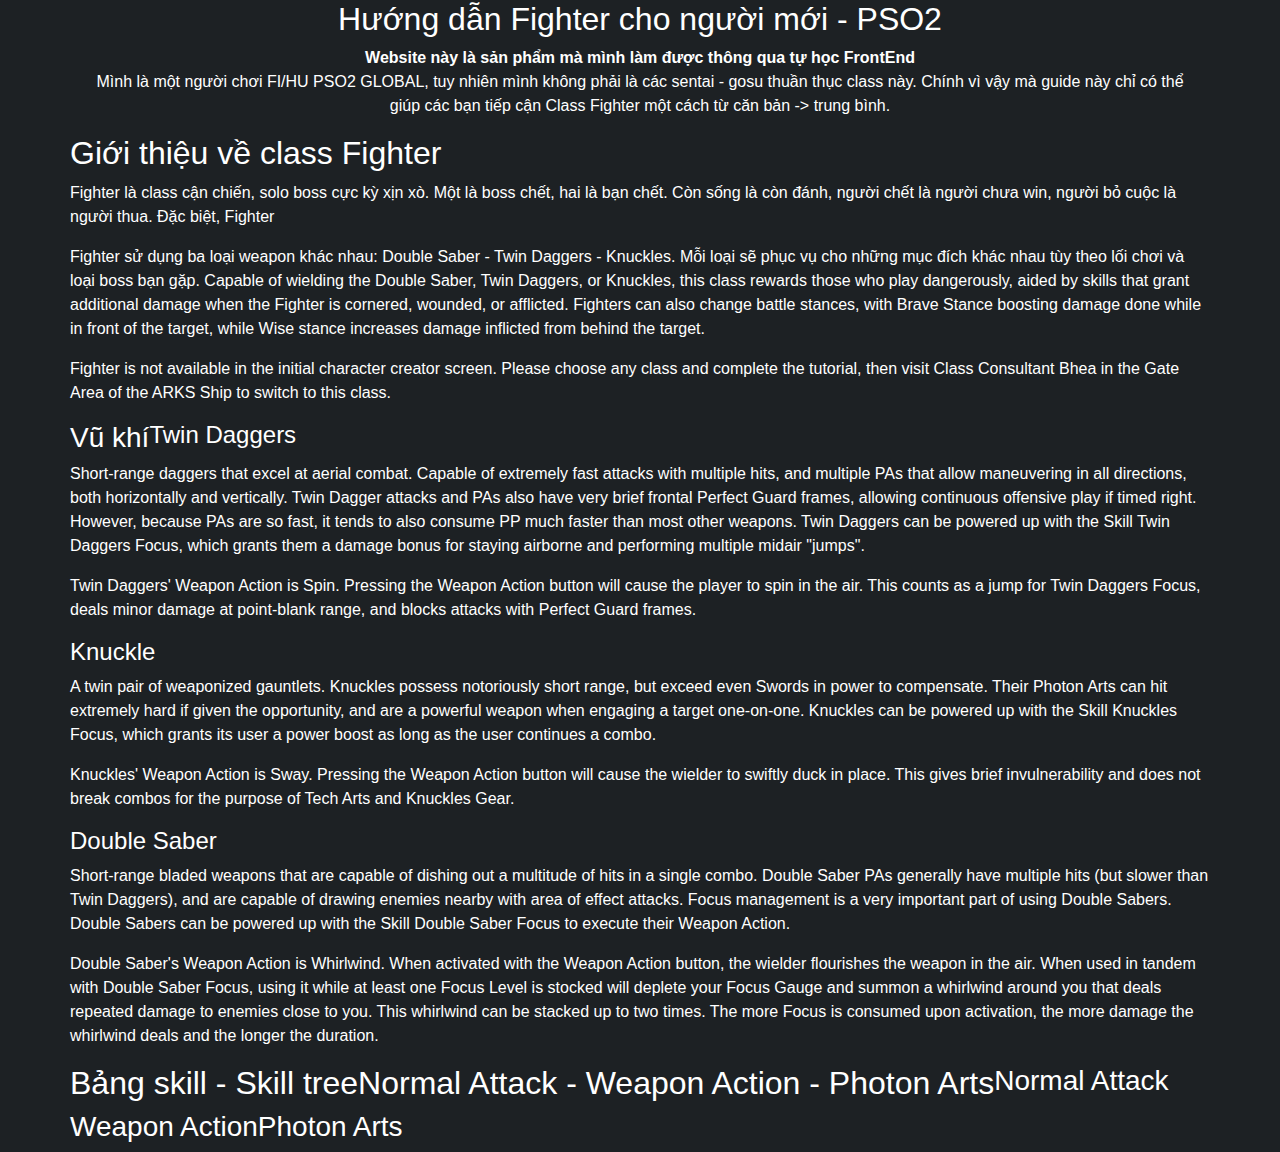
==== index.html @ 126ef263 "update img" ====
<!DOCTYPE html>
<html lang="vi">
<head>
    <meta charset="UTF-8">
    <meta name="viewport" content="width=device-width, initial-scale=1.0">
    <title>Hướng dẫn Fighter cho người mới chơi</title>
    <link rel="stylesheet" href="/css/bootstrap.min.css">
    <link rel="stylesheet" href="/css/css.css">
    <script src="/js/bootstrap.min.js"></script>
</head>
<body>
    <div class="container">
        <div class="row">
          <div class="col-sm-12 center">
            <h2>Hướng dẫn Fighter cho người mới - PSO2</h2>
            <b>Website này là sản phẩm mà mình làm được thông qua tự học FrontEnd</b>
            <p>Mình là một người chơi FI/HU PSO2 GLOBAL, tuy nhiên mình không phải là các sentai - gosu thuần thục class này. Chính vì vậy mà guide này chỉ có thể giúp các bạn tiếp cận Class Fighter một cách từ căn bản -> trung bình.</p>
          </div>
        </div>
        <div class="row">
          <h2>Giới thiệu về class Fighter</h2>
          <p>
            Fighter là class cận chiến, solo boss cực kỳ xịn xò. Một là boss chết, hai là bạn chết.
            Còn sống là còn đánh, người chết là người chưa win, người bỏ cuộc là người thua. 
            Đặc biệt, Fighter 
          </p>
          <p>
            Fighter sử dụng ba loại weapon khác nhau: Double Saber - Twin Daggers - Knuckles. 
            Mỗi loại sẽ phục vụ cho những mục đích khác nhau tùy theo lối chơi và loại boss bạn gặp.
            Capable of wielding the Double Saber, Twin Daggers, or Knuckles,
            this class rewards those who play dangerously, aided by skills that
            grant additional damage when the Fighter is cornered, wounded, or afflicted. 
            Fighters can also change battle stances, with Brave Stance boosting damage done 
            while in front of the target, while Wise stance increases damage inflicted from 
            behind the target.
          </p>
          <p>
              Fighter is not available in the initial character creator screen. 
              Please choose any class and complete the tutorial, 
              then visit Class Consultant Bhea in the Gate Area of the ARKS Ship to switch to this class.
          </p>
          <h3>Vũ khí</h3>
          <h4>Twin Daggers</h4>
          <p>Short-range daggers that excel at aerial combat. Capable of extremely fast attacks with multiple hits, and multiple PAs that allow maneuvering in all directions, both horizontally and vertically. Twin Dagger attacks and PAs also have very brief frontal Perfect Guard frames, allowing continuous offensive play if timed right. However, because PAs are so fast, it tends to also consume PP much faster than most other weapons. Twin Daggers can be powered up with the Skill Twin Daggers Focus, which grants them a damage bonus for staying airborne and performing multiple midair "jumps".</p>
          <p>Twin Daggers' Weapon Action is Spin. Pressing the Weapon Action button will cause the player to spin in the air. This counts as a jump for Twin Daggers Focus, deals minor damage at point-blank range, and blocks attacks with Perfect Guard frames.</p>
          <h4>Knuckle</h4>
          <p>A twin pair of weaponized gauntlets. Knuckles possess notoriously short range, but exceed even Swords in power to compensate. Their Photon Arts can hit extremely hard if given the opportunity, and are a powerful weapon when engaging a target one-on-one. Knuckles can be powered up with the Skill Knuckles Focus, which grants its user a power boost as long as the user continues a combo.</p>
          <p>Knuckles' Weapon Action is Sway. Pressing the Weapon Action button will cause the wielder to swiftly duck in place. This gives brief invulnerability and does not break combos for the purpose of Tech Arts and Knuckles Gear.</p>
          <h4>Double Saber</h4>
          <p>Short-range bladed weapons that are capable of dishing out a multitude of hits in a single combo. Double Saber PAs generally have multiple hits (but slower than Twin Daggers), and are capable of drawing enemies nearby with area of effect attacks. Focus management is a very important part of using Double Sabers. Double Sabers can be powered up with the Skill Double Saber Focus to execute their Weapon Action.</p>
          <p>Double Saber's Weapon Action is Whirlwind. When activated with the Weapon Action button, the wielder flourishes the weapon in the air. When used in tandem with Double Saber Focus, using it while at least one Focus Level is stocked will deplete your Focus Gauge and summon a whirlwind around you that deals repeated damage to enemies close to you. This whirlwind can be stacked up to two times. The more Focus is consumed upon activation, the more damage the whirlwind deals and the longer the duration.</p>
          <h2>Bảng skill - Skill tree</h2>
          <h2>Normal Attack - Weapon Action - Photon Arts</h2>
          <h3>Normal Attack</h3>
          <h3>Weapon Action</h3>
          <h3>Photon Arts</h3>
          <h3></h3>
        </div>
    </div>
</body>
</html>
---- css/css.css ----
.center{
    text-align: center;
}
body{
    background-color: #1d2124;
}
h1,h2,h3,h4,h5,h6,p,b,a{
    color: white;
}
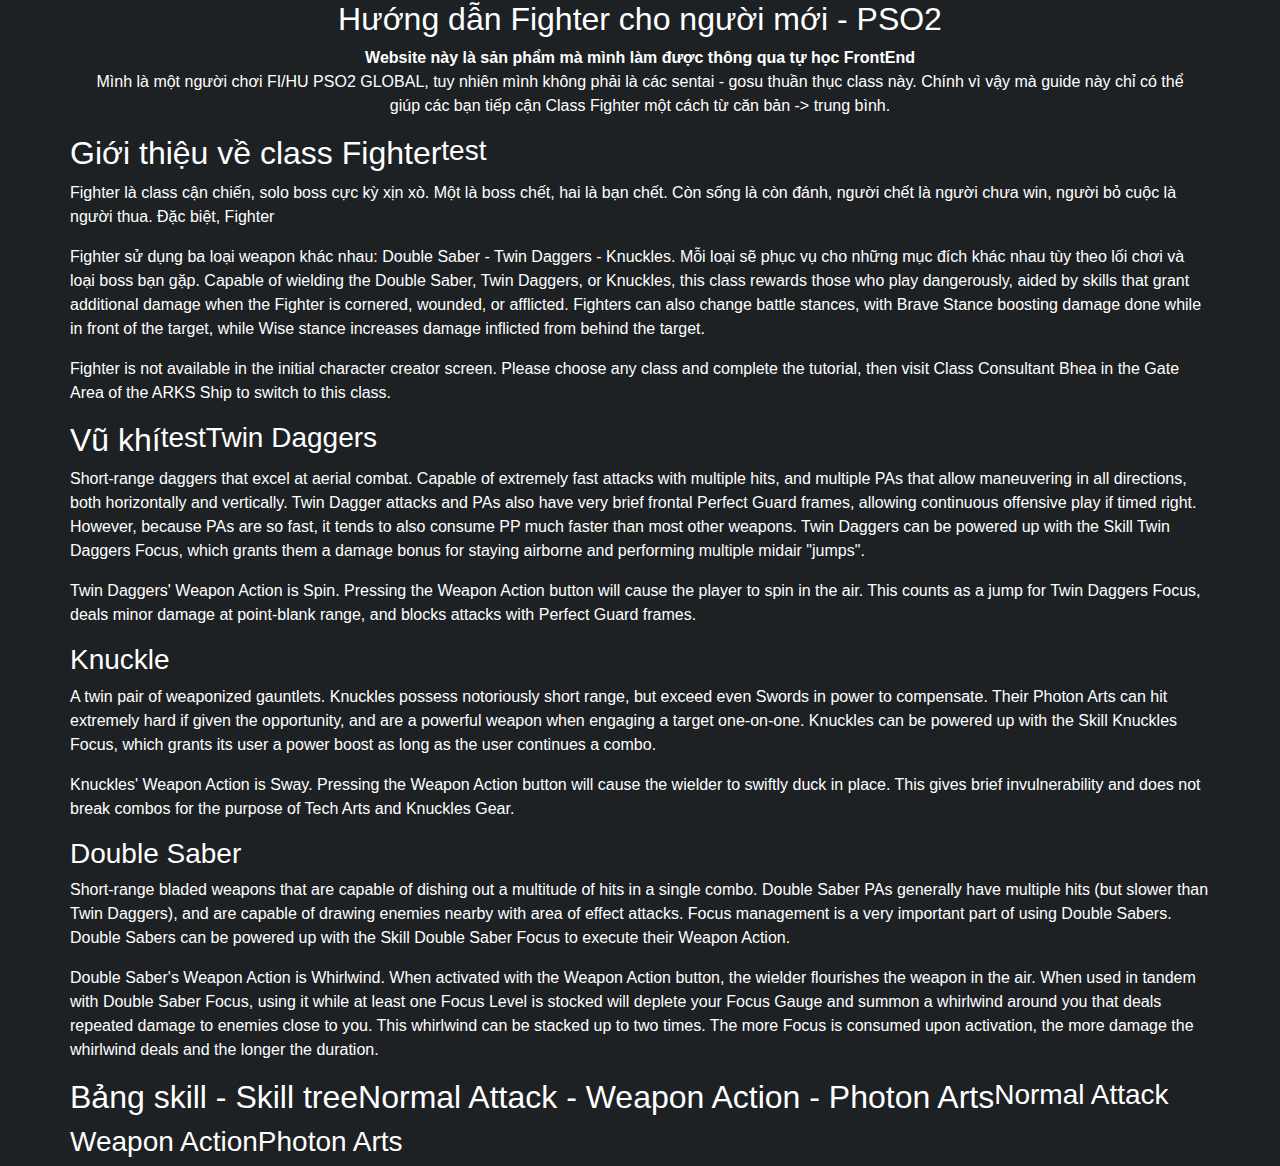
==== commit cc1c2142: "update" ====
--- a/index.html
+++ b/index.html
@@ -19,6 +19,7 @@
         </div>
         <div class="row">
           <h2>Giới thiệu về class Fighter</h2>
+          <h3>test</h3>
           <p>
             Fighter là class cận chiến, solo boss cực kỳ xịn xò. Một là boss chết, hai là bạn chết.
             Còn sống là còn đánh, người chết là người chưa win, người bỏ cuộc là người thua. 
@@ -39,14 +40,17 @@
               Please choose any class and complete the tutorial, 
               then visit Class Consultant Bhea in the Gate Area of the ARKS Ship to switch to this class.
           </p>
-          <h3>Vũ khí</h3>
-          <h4>Twin Daggers</h4>
+          <h2>Vũ khí</h2>
+          <h3>
+            test
+          </h3>
+          <h3>Twin Daggers</h3>
           <p>Short-range daggers that excel at aerial combat. Capable of extremely fast attacks with multiple hits, and multiple PAs that allow maneuvering in all directions, both horizontally and vertically. Twin Dagger attacks and PAs also have very brief frontal Perfect Guard frames, allowing continuous offensive play if timed right. However, because PAs are so fast, it tends to also consume PP much faster than most other weapons. Twin Daggers can be powered up with the Skill Twin Daggers Focus, which grants them a damage bonus for staying airborne and performing multiple midair "jumps".</p>
           <p>Twin Daggers' Weapon Action is Spin. Pressing the Weapon Action button will cause the player to spin in the air. This counts as a jump for Twin Daggers Focus, deals minor damage at point-blank range, and blocks attacks with Perfect Guard frames.</p>
-          <h4>Knuckle</h4>
+          <h3>Knuckle</h3>
           <p>A twin pair of weaponized gauntlets. Knuckles possess notoriously short range, but exceed even Swords in power to compensate. Their Photon Arts can hit extremely hard if given the opportunity, and are a powerful weapon when engaging a target one-on-one. Knuckles can be powered up with the Skill Knuckles Focus, which grants its user a power boost as long as the user continues a combo.</p>
           <p>Knuckles' Weapon Action is Sway. Pressing the Weapon Action button will cause the wielder to swiftly duck in place. This gives brief invulnerability and does not break combos for the purpose of Tech Arts and Knuckles Gear.</p>
-          <h4>Double Saber</h4>
+          <h3>Double Saber</h3>
           <p>Short-range bladed weapons that are capable of dishing out a multitude of hits in a single combo. Double Saber PAs generally have multiple hits (but slower than Twin Daggers), and are capable of drawing enemies nearby with area of effect attacks. Focus management is a very important part of using Double Sabers. Double Sabers can be powered up with the Skill Double Saber Focus to execute their Weapon Action.</p>
           <p>Double Saber's Weapon Action is Whirlwind. When activated with the Weapon Action button, the wielder flourishes the weapon in the air. When used in tandem with Double Saber Focus, using it while at least one Focus Level is stocked will deplete your Focus Gauge and summon a whirlwind around you that deals repeated damage to enemies close to you. This whirlwind can be stacked up to two times. The more Focus is consumed upon activation, the more damage the whirlwind deals and the longer the duration.</p>
           <h2>Bảng skill - Skill tree</h2>
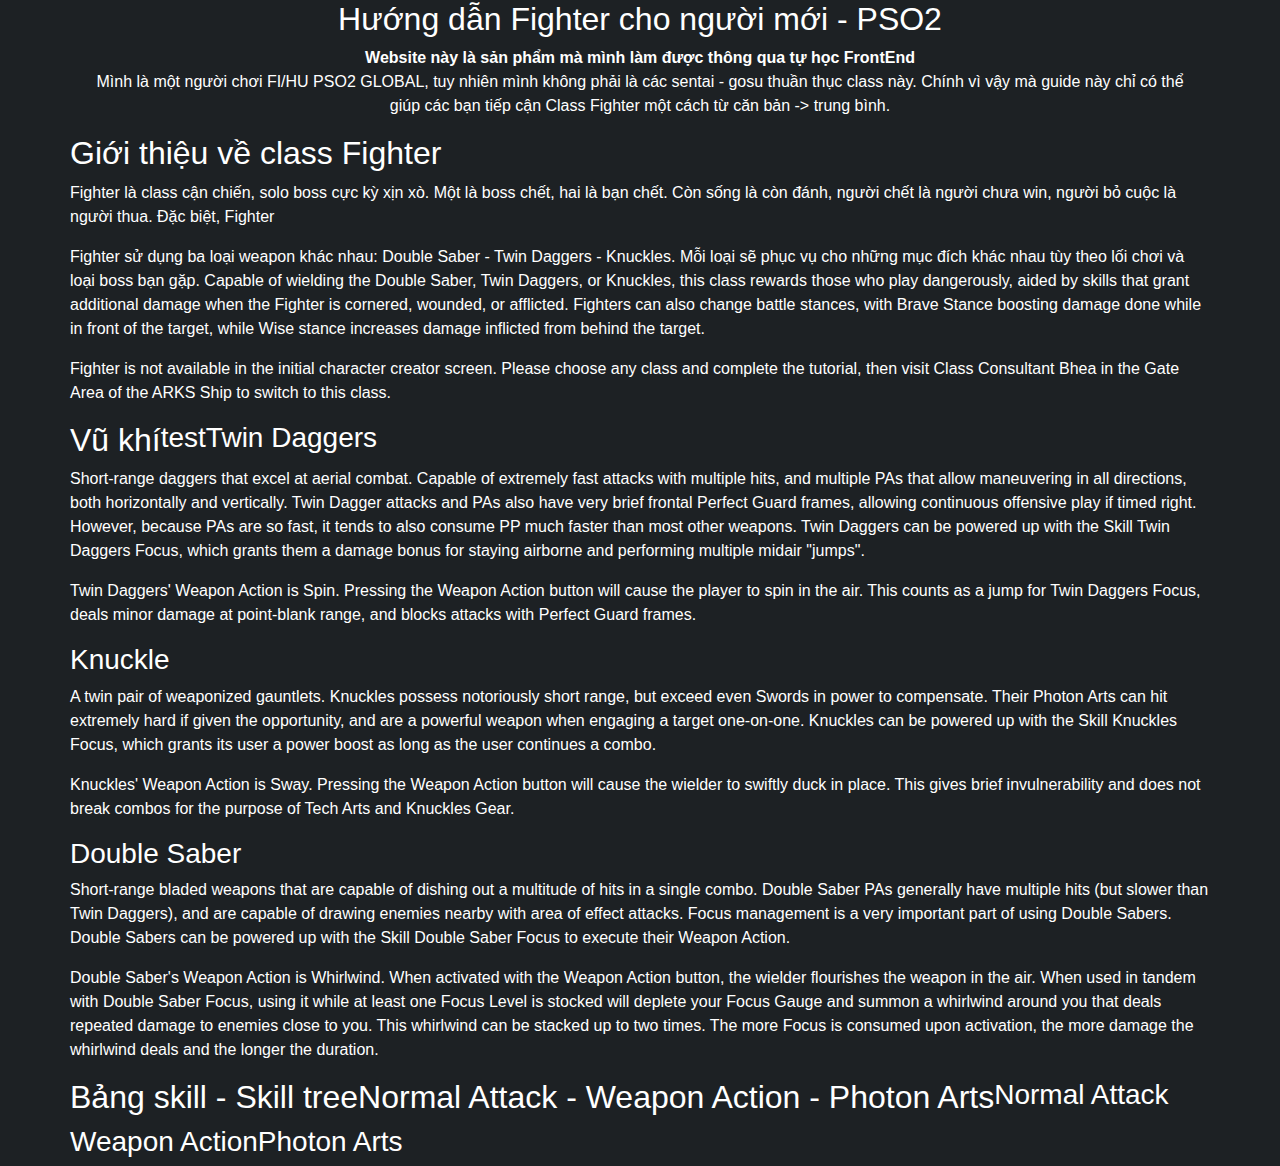
==== commit 2ba23c2d: "Update index.html" ====
--- a/index.html
+++ b/index.html
@@ -19,7 +19,6 @@
         </div>
         <div class="row">
           <h2>Giới thiệu về class Fighter</h2>
-          <h3>test</h3>
           <p>
             Fighter là class cận chiến, solo boss cực kỳ xịn xò. Một là boss chết, hai là bạn chết.
             Còn sống là còn đánh, người chết là người chưa win, người bỏ cuộc là người thua. 
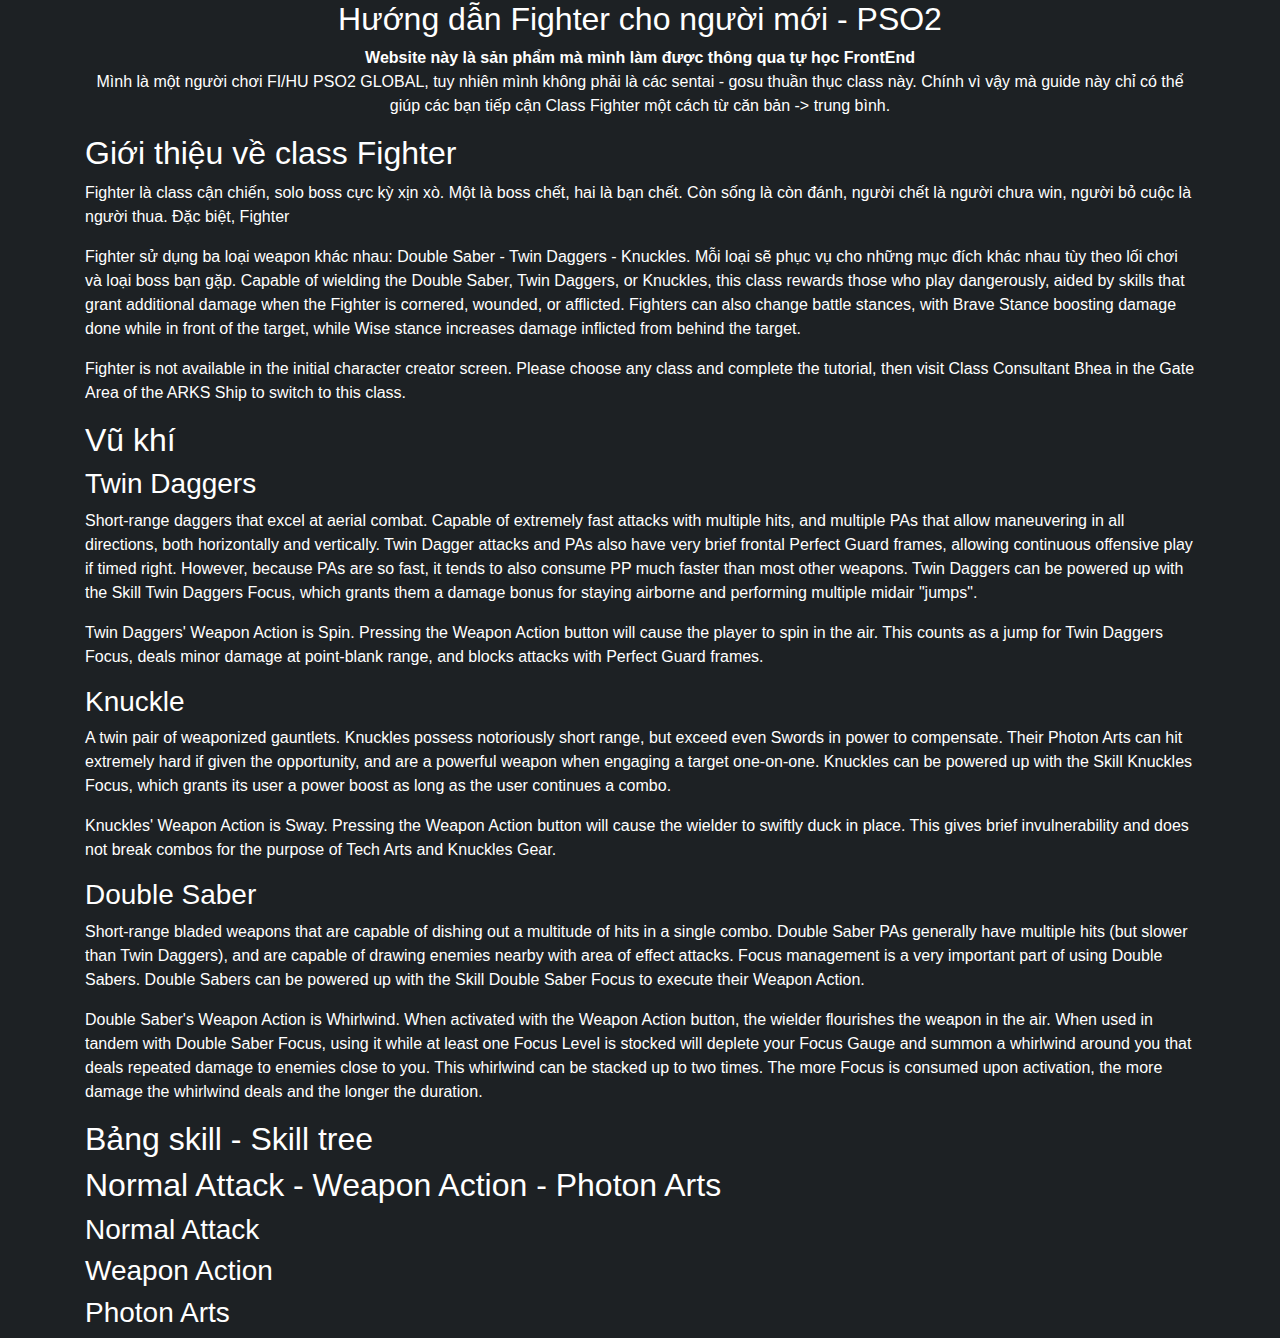
==== commit 5b8ceafe: "Update index.html" ====
--- a/index.html
+++ b/index.html
@@ -18,46 +18,45 @@
           </div>
         </div>
         <div class="row">
-          <h2>Giới thiệu về class Fighter</h2>
-          <p>
-            Fighter là class cận chiến, solo boss cực kỳ xịn xò. Một là boss chết, hai là bạn chết.
-            Còn sống là còn đánh, người chết là người chưa win, người bỏ cuộc là người thua. 
-            Đặc biệt, Fighter 
-          </p>
-          <p>
-            Fighter sử dụng ba loại weapon khác nhau: Double Saber - Twin Daggers - Knuckles. 
-            Mỗi loại sẽ phục vụ cho những mục đích khác nhau tùy theo lối chơi và loại boss bạn gặp.
-            Capable of wielding the Double Saber, Twin Daggers, or Knuckles,
-            this class rewards those who play dangerously, aided by skills that
-            grant additional damage when the Fighter is cornered, wounded, or afflicted. 
-            Fighters can also change battle stances, with Brave Stance boosting damage done 
-            while in front of the target, while Wise stance increases damage inflicted from 
-            behind the target.
-          </p>
-          <p>
-              Fighter is not available in the initial character creator screen. 
-              Please choose any class and complete the tutorial, 
-              then visit Class Consultant Bhea in the Gate Area of the ARKS Ship to switch to this class.
-          </p>
-          <h2>Vũ khí</h2>
-          <h3>
-            test
-          </h3>
-          <h3>Twin Daggers</h3>
-          <p>Short-range daggers that excel at aerial combat. Capable of extremely fast attacks with multiple hits, and multiple PAs that allow maneuvering in all directions, both horizontally and vertically. Twin Dagger attacks and PAs also have very brief frontal Perfect Guard frames, allowing continuous offensive play if timed right. However, because PAs are so fast, it tends to also consume PP much faster than most other weapons. Twin Daggers can be powered up with the Skill Twin Daggers Focus, which grants them a damage bonus for staying airborne and performing multiple midair "jumps".</p>
-          <p>Twin Daggers' Weapon Action is Spin. Pressing the Weapon Action button will cause the player to spin in the air. This counts as a jump for Twin Daggers Focus, deals minor damage at point-blank range, and blocks attacks with Perfect Guard frames.</p>
-          <h3>Knuckle</h3>
-          <p>A twin pair of weaponized gauntlets. Knuckles possess notoriously short range, but exceed even Swords in power to compensate. Their Photon Arts can hit extremely hard if given the opportunity, and are a powerful weapon when engaging a target one-on-one. Knuckles can be powered up with the Skill Knuckles Focus, which grants its user a power boost as long as the user continues a combo.</p>
-          <p>Knuckles' Weapon Action is Sway. Pressing the Weapon Action button will cause the wielder to swiftly duck in place. This gives brief invulnerability and does not break combos for the purpose of Tech Arts and Knuckles Gear.</p>
-          <h3>Double Saber</h3>
-          <p>Short-range bladed weapons that are capable of dishing out a multitude of hits in a single combo. Double Saber PAs generally have multiple hits (but slower than Twin Daggers), and are capable of drawing enemies nearby with area of effect attacks. Focus management is a very important part of using Double Sabers. Double Sabers can be powered up with the Skill Double Saber Focus to execute their Weapon Action.</p>
-          <p>Double Saber's Weapon Action is Whirlwind. When activated with the Weapon Action button, the wielder flourishes the weapon in the air. When used in tandem with Double Saber Focus, using it while at least one Focus Level is stocked will deplete your Focus Gauge and summon a whirlwind around you that deals repeated damage to enemies close to you. This whirlwind can be stacked up to two times. The more Focus is consumed upon activation, the more damage the whirlwind deals and the longer the duration.</p>
-          <h2>Bảng skill - Skill tree</h2>
-          <h2>Normal Attack - Weapon Action - Photon Arts</h2>
-          <h3>Normal Attack</h3>
-          <h3>Weapon Action</h3>
-          <h3>Photon Arts</h3>
-          <h3></h3>
+          <div class="col-sm-12">
+              <h2>Giới thiệu về class Fighter</h2>
+              <p>
+                Fighter là class cận chiến, solo boss cực kỳ xịn xò. Một là boss chết, hai là bạn chết.
+                Còn sống là còn đánh, người chết là người chưa win, người bỏ cuộc là người thua. 
+                Đặc biệt, Fighter 
+              </p>
+              <p>
+                Fighter sử dụng ba loại weapon khác nhau: Double Saber - Twin Daggers - Knuckles. 
+                Mỗi loại sẽ phục vụ cho những mục đích khác nhau tùy theo lối chơi và loại boss bạn gặp.
+                Capable of wielding the Double Saber, Twin Daggers, or Knuckles,
+                this class rewards those who play dangerously, aided by skills that
+                grant additional damage when the Fighter is cornered, wounded, or afflicted. 
+                Fighters can also change battle stances, with Brave Stance boosting damage done 
+                while in front of the target, while Wise stance increases damage inflicted from 
+                behind the target.
+              </p>
+              <p>
+                  Fighter is not available in the initial character creator screen. 
+                  Please choose any class and complete the tutorial, 
+                  then visit Class Consultant Bhea in the Gate Area of the ARKS Ship to switch to this class.
+              </p>
+              <h2>Vũ khí</h2>
+              <h3>Twin Daggers</h3>
+              <p>Short-range daggers that excel at aerial combat. Capable of extremely fast attacks with multiple hits, and multiple PAs that allow maneuvering in all directions, both horizontally and vertically. Twin Dagger attacks and PAs also have very brief frontal Perfect Guard frames, allowing continuous offensive play if timed right. However, because PAs are so fast, it tends to also consume PP much faster than most other weapons. Twin Daggers can be powered up with the Skill Twin Daggers Focus, which grants them a damage bonus for staying airborne and performing multiple midair "jumps".</p>
+              <p>Twin Daggers' Weapon Action is Spin. Pressing the Weapon Action button will cause the player to spin in the air. This counts as a jump for Twin Daggers Focus, deals minor damage at point-blank range, and blocks attacks with Perfect Guard frames.</p>
+              <h3>Knuckle</h3>
+              <p>A twin pair of weaponized gauntlets. Knuckles possess notoriously short range, but exceed even Swords in power to compensate. Their Photon Arts can hit extremely hard if given the opportunity, and are a powerful weapon when engaging a target one-on-one. Knuckles can be powered up with the Skill Knuckles Focus, which grants its user a power boost as long as the user continues a combo.</p>
+              <p>Knuckles' Weapon Action is Sway. Pressing the Weapon Action button will cause the wielder to swiftly duck in place. This gives brief invulnerability and does not break combos for the purpose of Tech Arts and Knuckles Gear.</p>
+              <h3>Double Saber</h3>
+              <p>Short-range bladed weapons that are capable of dishing out a multitude of hits in a single combo. Double Saber PAs generally have multiple hits (but slower than Twin Daggers), and are capable of drawing enemies nearby with area of effect attacks. Focus management is a very important part of using Double Sabers. Double Sabers can be powered up with the Skill Double Saber Focus to execute their Weapon Action.</p>
+              <p>Double Saber's Weapon Action is Whirlwind. When activated with the Weapon Action button, the wielder flourishes the weapon in the air. When used in tandem with Double Saber Focus, using it while at least one Focus Level is stocked will deplete your Focus Gauge and summon a whirlwind around you that deals repeated damage to enemies close to you. This whirlwind can be stacked up to two times. The more Focus is consumed upon activation, the more damage the whirlwind deals and the longer the duration.</p>
+              <h2>Bảng skill - Skill tree</h2>
+              <h2>Normal Attack - Weapon Action - Photon Arts</h2>
+              <h3>Normal Attack</h3>
+              <h3>Weapon Action</h3>
+              <h3>Photon Arts</h3>
+              <h3></h3>
+          </div>
         </div>
     </div>
 </body>
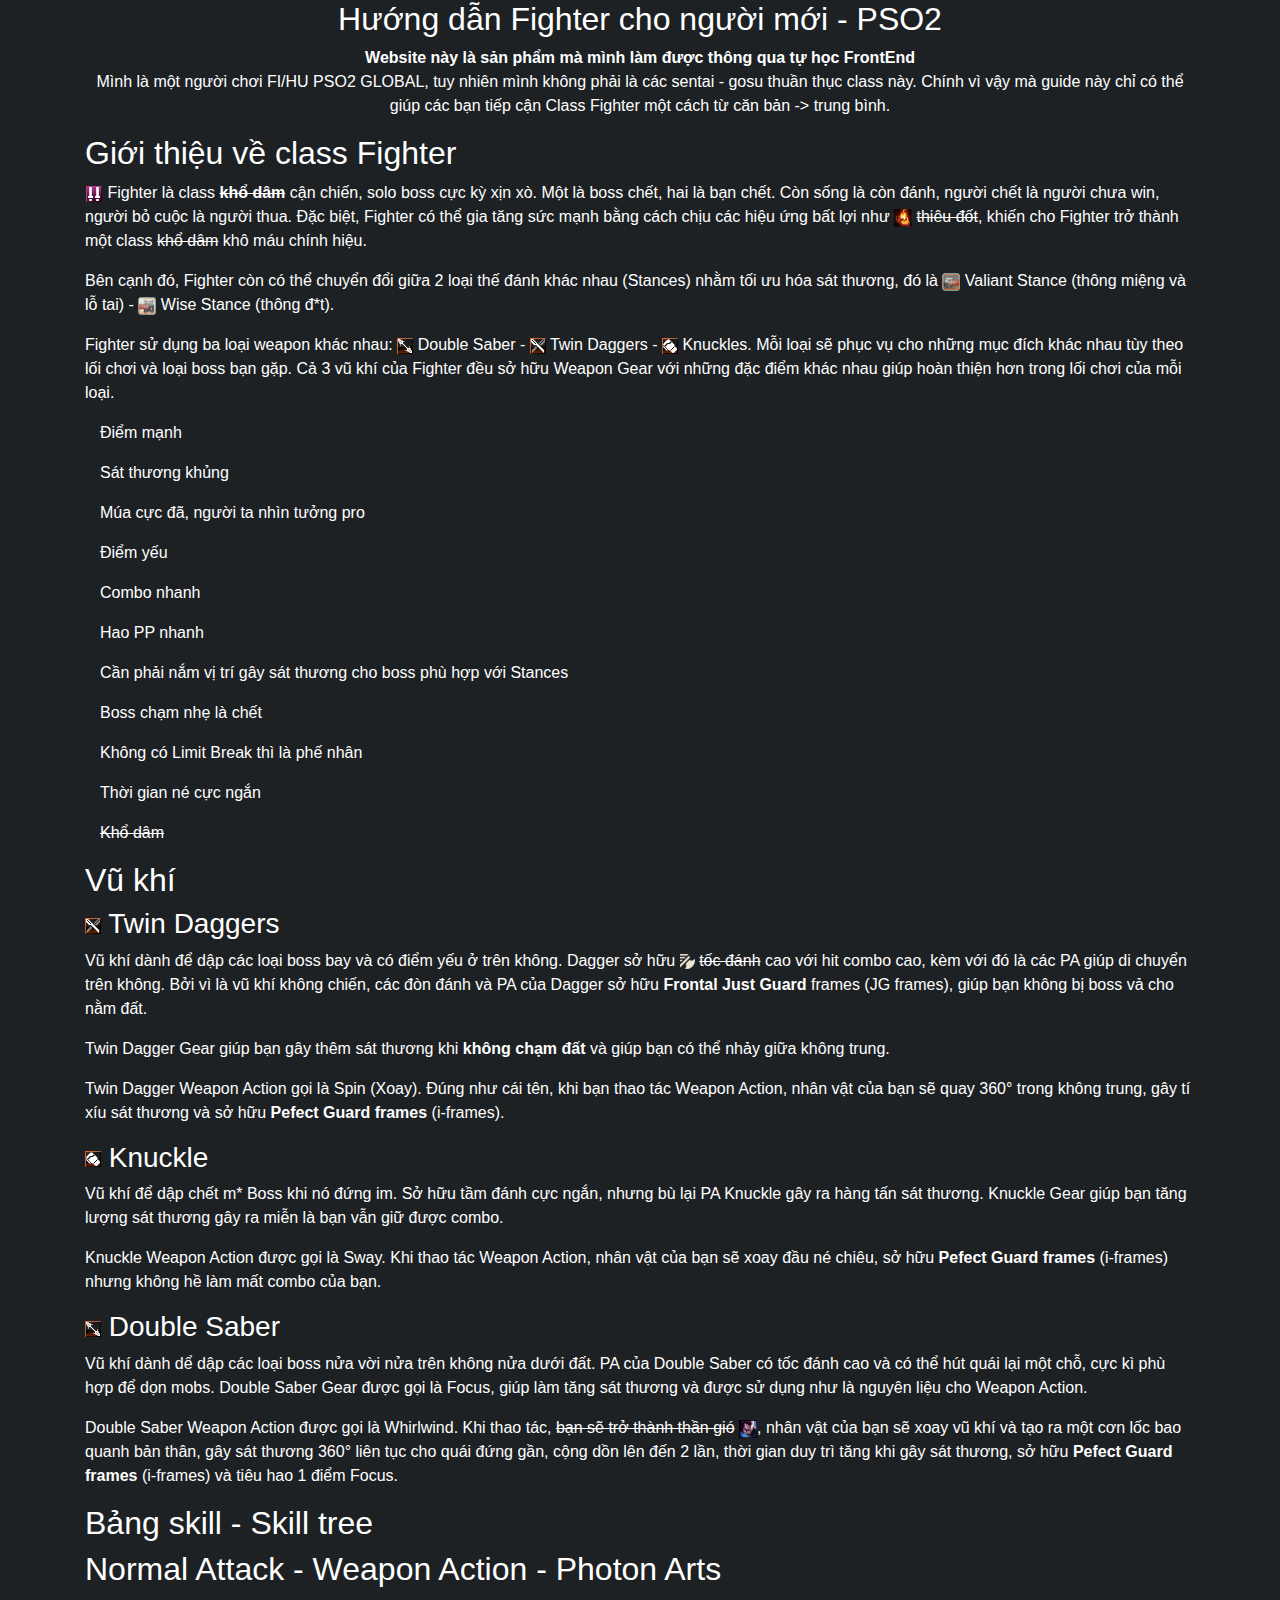
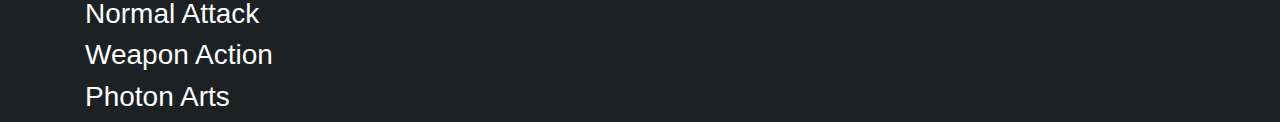
==== commit 970b3425: "update" ====
--- a/index.html
+++ b/index.html
@@ -19,37 +19,70 @@
         </div>
         <div class="row">
           <div class="col-sm-12">
-              <h2>Giới thiệu về class Fighter</h2>
+            <h2>Giới thiệu về class Fighter</h2>
+            <p>
+              <img src="/img/UIClassFiIcon.png" alt="fighter class icon"> Fighter  là class <del><b>khổ dâm</b></del> cận chiến, solo boss cực kỳ xịn xò. Một là boss chết, hai là bạn chết.
+              Còn sống là còn đánh, người chết là người chưa win, người bỏ cuộc là người thua. 
+              Đặc biệt, Fighter có thể gia tăng sức mạnh bằng cách chịu các hiệu ứng bất lợi như 
+              <img src="/img/joke/thieu-dot.jpg" alt="thiêu đốt" class="icon"> <del>thiêu đốt</del>, 
+              khiến cho Fighter trở thành một class <del>khổ dâm</del> khô máu chính hiệu.
+            </p>
+            <p>
+                Bên cạnh đó, Fighter còn có thể chuyển đổi giữa 2 loại thế đánh khác nhau (Stances) nhằm tối ưu hóa sát thương, 
+                đó là <img src="/img/skill/fighter/UIIconValiantStanceUp.png" alt="valiant stances icon" class="icon"> Valiant Stance (thông miệng và lỗ tai) -
+                <img src="/img/skill/fighter/UIIconWiseStance.png" alt="wise stances icon" class="icon"> Wise Stance (thông đ*t).
+            </p>
+            <p>
+                Fighter sử dụng ba loại weapon khác nhau: 
+                <img src="/img/DoubleSaberSmall.png" alt="dagger icon"> Double Saber -
+                <img src="/img/DaggerSmall.png" alt="dagger icon"> Twin Daggers -
+                <img src="/img/KnucklesSmall.png" alt="dagger icon"> Knuckles. 
+                Mỗi loại sẽ phục vụ cho những mục đích khác nhau tùy theo lối chơi và loại boss bạn gặp. 
+                Cả 3 vũ khí của Fighter đều sở hữu Weapon Gear với những đặc điểm khác nhau giúp hoàn thiện hơn trong lối chơi của mỗi loại.
+            </p>
+            <div class="col-sm-6">
+              <p>Điểm mạnh</p>
+              <p>Sát thương khủng</p>
+              <p>Múa cực đã, người ta nhìn tưởng pro</p>
+            </div>
+            <div class="col-sm-6">
+              <p>Điểm yếu</p>
+              <p>Combo nhanh</p>
+              <p>Hao PP nhanh</p>
+              <p>Cần phải nắm vị trí gây sát thương cho boss phù hợp với Stances</p>
+              <p>Boss chạm nhẹ là chết</p>
+              <p>Không có Limit Break thì là phế nhân</p>
+              <p>Thời gian né cực ngắn</p>
+              <p><del>Khổ dâm</del></p>
+            </div>
+          </div>
+          <div class="col-sm-12">
+              <h2>Vũ khí</h2>
+              <h3><img src="/img/DaggerSmall.png" alt="dagger icon"> Twin Daggers</h3>
               <p>
-                Fighter là class cận chiến, solo boss cực kỳ xịn xò. Một là boss chết, hai là bạn chết.
-                Còn sống là còn đánh, người chết là người chưa win, người bỏ cuộc là người thua. 
-                Đặc biệt, Fighter 
+                Vũ khí dành để dập các loại boss bay và có điểm yếu ở trên không. Dagger sở hữu <img src="/img/joke/Attack_speed_icon.png" alt=""> <del>tốc đánh</del> 
+                cao với hit combo cao, kèm với đó là các PA giúp di chuyển trên không. Bởi vì là vũ khí không chiến, các đòn đánh và PA của Dagger sở hữu <b>Frontal Just Guard</b> frames (JG frames), 
+                giúp bạn không bị boss vả cho nằm đất.
+              </p>
+              <p>Twin Dagger Gear giúp bạn gây thêm sát thương khi <b>không chạm đất</b> và giúp bạn có thể nhảy giữa không trung.</p>
+              <p>
+                Twin Dagger Weapon Action gọi là Spin (Xoay). Đúng như cái tên, khi bạn thao tác Weapon Action, nhân vật của bạn sẽ quay 360° trong không trung, gây tí xíu sát thương và sở hữu <b>Pefect Guard frames</b> (i-frames).
+              <h3><img src="/img/KnucklesSmall.png" alt="dagger icon"> Knuckle</h3>
+              <p>
+                Vũ khí để dập chết m* Boss khi nó đứng im. Sở hữu tầm đánh cực ngắn, nhưng bù lại PA Knuckle gây ra hàng tấn sát thương. Knuckle Gear giúp bạn tăng lượng sát thương gây ra miễn là bạn vẫn giữ được combo.
               </p>
               <p>
-                Fighter sử dụng ba loại weapon khác nhau: Double Saber - Twin Daggers - Knuckles. 
-                Mỗi loại sẽ phục vụ cho những mục đích khác nhau tùy theo lối chơi và loại boss bạn gặp.
-                Capable of wielding the Double Saber, Twin Daggers, or Knuckles,
-                this class rewards those who play dangerously, aided by skills that
-                grant additional damage when the Fighter is cornered, wounded, or afflicted. 
-                Fighters can also change battle stances, with Brave Stance boosting damage done 
-                while in front of the target, while Wise stance increases damage inflicted from 
-                behind the target.
+                Knuckle Weapon Action được gọi là Sway. Khi thao tác Weapon Action, nhân vật của bạn sẽ xoay đầu né chiêu, sở hữu <b>Pefect Guard frames</b> (i-frames) nhưng không hề làm mất combo của bạn.
+              </p>
+              <h3><img src="/img/DoubleSaberSmall.png" alt="dagger icon"> Double Saber</h3>
+              <p>
+                Vũ khí dành dể dập các loại boss nửa vời nửa trên không nửa dưới đất. PA của Double Saber có tốc đánh cao và có thể hút quái lại một chỗ, cực kì phù hợp để dọn mobs. Double Saber Gear được gọi là Focus, giúp làm tăng sát thương 
+                và được sử dụng như là nguyên liệu cho Weapon Action.
               </p>
               <p>
-                  Fighter is not available in the initial character creator screen. 
-                  Please choose any class and complete the tutorial, 
-                  then visit Class Consultant Bhea in the Gate Area of the ARKS Ship to switch to this class.
+                Double Saber Weapon Action được gọi là Whirlwind. Khi thao tác, <del>bạn sẽ trở thành thần gió</del> <img src="/img/joke/yasuo.jpg" alt="" class="icon">, 
+                nhân vật của bạn sẽ xoay vũ khí và tạo ra một cơn lốc bao quanh bản thân, gây sát thương 360° liên tục cho quái đứng gần, cộng dồn lên đến 2 lần, thời gian duy trì tăng khi gây sát thương, sở hữu <b>Pefect Guard frames</b> (i-frames) và tiêu hao 1 điểm Focus.
               </p>
-              <h2>Vũ khí</h2>
-              <h3>Twin Daggers</h3>
-              <p>Short-range daggers that excel at aerial combat. Capable of extremely fast attacks with multiple hits, and multiple PAs that allow maneuvering in all directions, both horizontally and vertically. Twin Dagger attacks and PAs also have very brief frontal Perfect Guard frames, allowing continuous offensive play if timed right. However, because PAs are so fast, it tends to also consume PP much faster than most other weapons. Twin Daggers can be powered up with the Skill Twin Daggers Focus, which grants them a damage bonus for staying airborne and performing multiple midair "jumps".</p>
-              <p>Twin Daggers' Weapon Action is Spin. Pressing the Weapon Action button will cause the player to spin in the air. This counts as a jump for Twin Daggers Focus, deals minor damage at point-blank range, and blocks attacks with Perfect Guard frames.</p>
-              <h3>Knuckle</h3>
-              <p>A twin pair of weaponized gauntlets. Knuckles possess notoriously short range, but exceed even Swords in power to compensate. Their Photon Arts can hit extremely hard if given the opportunity, and are a powerful weapon when engaging a target one-on-one. Knuckles can be powered up with the Skill Knuckles Focus, which grants its user a power boost as long as the user continues a combo.</p>
-              <p>Knuckles' Weapon Action is Sway. Pressing the Weapon Action button will cause the wielder to swiftly duck in place. This gives brief invulnerability and does not break combos for the purpose of Tech Arts and Knuckles Gear.</p>
-              <h3>Double Saber</h3>
-              <p>Short-range bladed weapons that are capable of dishing out a multitude of hits in a single combo. Double Saber PAs generally have multiple hits (but slower than Twin Daggers), and are capable of drawing enemies nearby with area of effect attacks. Focus management is a very important part of using Double Sabers. Double Sabers can be powered up with the Skill Double Saber Focus to execute their Weapon Action.</p>
-              <p>Double Saber's Weapon Action is Whirlwind. When activated with the Weapon Action button, the wielder flourishes the weapon in the air. When used in tandem with Double Saber Focus, using it while at least one Focus Level is stocked will deplete your Focus Gauge and summon a whirlwind around you that deals repeated damage to enemies close to you. This whirlwind can be stacked up to two times. The more Focus is consumed upon activation, the more damage the whirlwind deals and the longer the duration.</p>
               <h2>Bảng skill - Skill tree</h2>
               <h2>Normal Attack - Weapon Action - Photon Arts</h2>
               <h3>Normal Attack</h3>
--- a/css/css.css
+++ b/css/css.css
@@ -4,6 +4,10 @@
 body{
     background-color: #1d2124;
 }
-h1,h2,h3,h4,h5,h6,p,b,a{
+h1,h2,h3,h4,h5,h6,p,b,a,table,tr,td,th,ul,li,ol{
     color: white;
+}
+.icon{
+    width: 18px;
+    height: 18px;
 }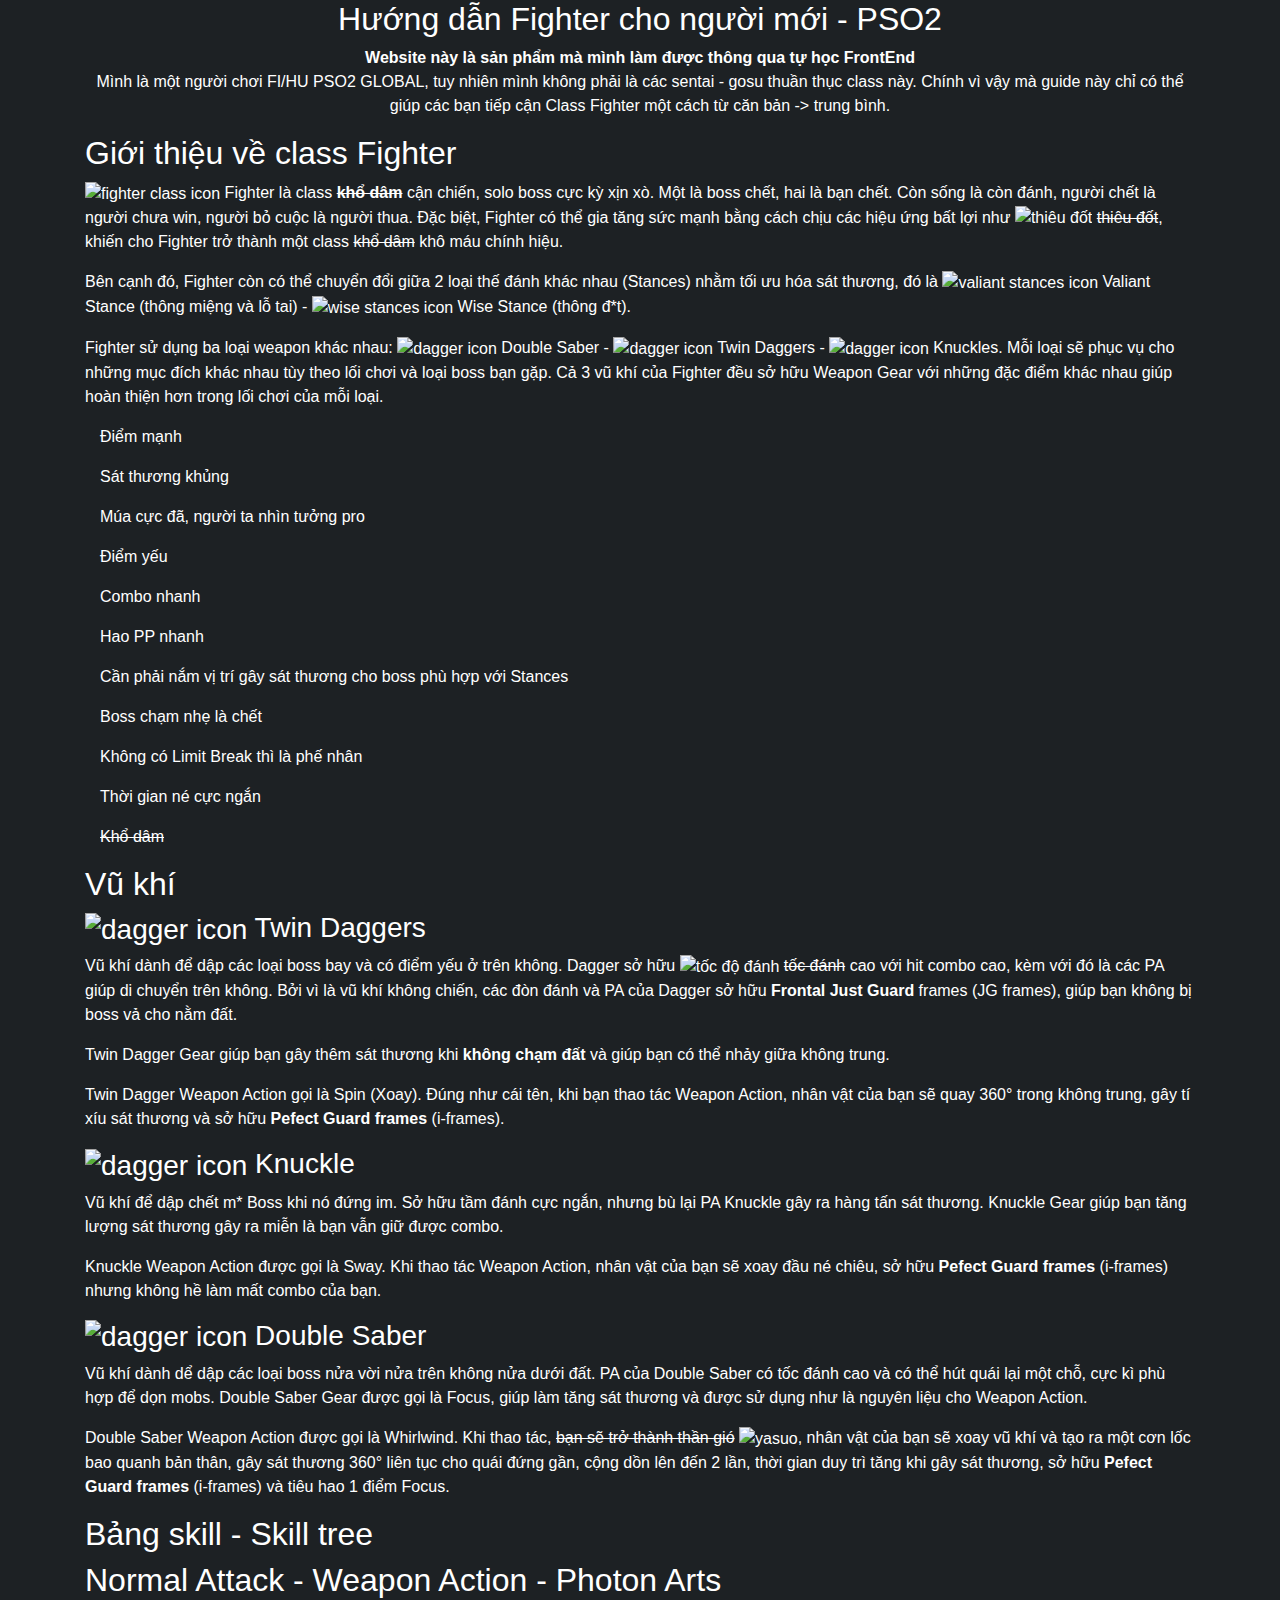
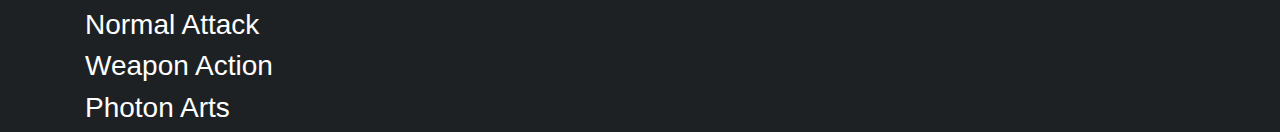
==== commit 8046b209: "Update index.html" ====
--- a/index.html
+++ b/index.html
@@ -21,22 +21,22 @@
           <div class="col-sm-12">
             <h2>Giới thiệu về class Fighter</h2>
             <p>
-              <img src="/img/UIClassFiIcon.png" alt="fighter class icon"> Fighter  là class <del><b>khổ dâm</b></del> cận chiến, solo boss cực kỳ xịn xò. Một là boss chết, hai là bạn chết.
+              <img src="/fighter-pso2/img/UIClassFiIcon.png" alt="fighter class icon"> Fighter  là class <del><b>khổ dâm</b></del> cận chiến, solo boss cực kỳ xịn xò. Một là boss chết, hai là bạn chết.
               Còn sống là còn đánh, người chết là người chưa win, người bỏ cuộc là người thua. 
               Đặc biệt, Fighter có thể gia tăng sức mạnh bằng cách chịu các hiệu ứng bất lợi như 
-              <img src="/img/joke/thieu-dot.jpg" alt="thiêu đốt" class="icon"> <del>thiêu đốt</del>, 
+              <img src="/fighter-pso2/img/joke/thieu-dot.jpg" alt="thiêu đốt" class="icon"> <del>thiêu đốt</del>, 
               khiến cho Fighter trở thành một class <del>khổ dâm</del> khô máu chính hiệu.
             </p>
             <p>
                 Bên cạnh đó, Fighter còn có thể chuyển đổi giữa 2 loại thế đánh khác nhau (Stances) nhằm tối ưu hóa sát thương, 
-                đó là <img src="/img/skill/fighter/UIIconValiantStanceUp.png" alt="valiant stances icon" class="icon"> Valiant Stance (thông miệng và lỗ tai) -
-                <img src="/img/skill/fighter/UIIconWiseStance.png" alt="wise stances icon" class="icon"> Wise Stance (thông đ*t).
+                đó là <img src="/fighter-pso2/img/skill/fighter/UIIconValiantStanceUp.png" alt="valiant stances icon" class="icon"> Valiant Stance (thông miệng và lỗ tai) -
+                <img src="/fighter-pso2/img/skill/fighter/UIIconWiseStance.png" alt="wise stances icon" class="icon"> Wise Stance (thông đ*t).
             </p>
             <p>
                 Fighter sử dụng ba loại weapon khác nhau: 
-                <img src="/img/DoubleSaberSmall.png" alt="dagger icon"> Double Saber -
-                <img src="/img/DaggerSmall.png" alt="dagger icon"> Twin Daggers -
-                <img src="/img/KnucklesSmall.png" alt="dagger icon"> Knuckles. 
+                <img src="/fighter-pso2/img/DoubleSaberSmall.png" alt="dagger icon"> Double Saber -
+                <img src="/fighter-pso2/img/DaggerSmall.png" alt="dagger icon"> Twin Daggers -
+                <img src="/fighter-pso2/img/KnucklesSmall.png" alt="dagger icon"> Knuckles. 
                 Mỗi loại sẽ phục vụ cho những mục đích khác nhau tùy theo lối chơi và loại boss bạn gặp. 
                 Cả 3 vũ khí của Fighter đều sở hữu Weapon Gear với những đặc điểm khác nhau giúp hoàn thiện hơn trong lối chơi của mỗi loại.
             </p>
@@ -58,29 +58,29 @@
           </div>
           <div class="col-sm-12">
               <h2>Vũ khí</h2>
-              <h3><img src="/img/DaggerSmall.png" alt="dagger icon"> Twin Daggers</h3>
+              <h3><img src="/fighter-pso2/img/DaggerSmall.png" alt="dagger icon"> Twin Daggers</h3>
               <p>
-                Vũ khí dành để dập các loại boss bay và có điểm yếu ở trên không. Dagger sở hữu <img src="/img/joke/Attack_speed_icon.png" alt=""> <del>tốc đánh</del> 
+                Vũ khí dành để dập các loại boss bay và có điểm yếu ở trên không. Dagger sở hữu <img src="/fighter-pso2/img/joke/Attack_speed_icon.png" alt="tốc độ đánh"> <del>tốc đánh</del> 
                 cao với hit combo cao, kèm với đó là các PA giúp di chuyển trên không. Bởi vì là vũ khí không chiến, các đòn đánh và PA của Dagger sở hữu <b>Frontal Just Guard</b> frames (JG frames), 
                 giúp bạn không bị boss vả cho nằm đất.
               </p>
               <p>Twin Dagger Gear giúp bạn gây thêm sát thương khi <b>không chạm đất</b> và giúp bạn có thể nhảy giữa không trung.</p>
               <p>
                 Twin Dagger Weapon Action gọi là Spin (Xoay). Đúng như cái tên, khi bạn thao tác Weapon Action, nhân vật của bạn sẽ quay 360° trong không trung, gây tí xíu sát thương và sở hữu <b>Pefect Guard frames</b> (i-frames).
-              <h3><img src="/img/KnucklesSmall.png" alt="dagger icon"> Knuckle</h3>
+              <h3><img src="/fighter-pso2/img/KnucklesSmall.png" alt="dagger icon"> Knuckle</h3>
               <p>
                 Vũ khí để dập chết m* Boss khi nó đứng im. Sở hữu tầm đánh cực ngắn, nhưng bù lại PA Knuckle gây ra hàng tấn sát thương. Knuckle Gear giúp bạn tăng lượng sát thương gây ra miễn là bạn vẫn giữ được combo.
               </p>
               <p>
                 Knuckle Weapon Action được gọi là Sway. Khi thao tác Weapon Action, nhân vật của bạn sẽ xoay đầu né chiêu, sở hữu <b>Pefect Guard frames</b> (i-frames) nhưng không hề làm mất combo của bạn.
               </p>
-              <h3><img src="/img/DoubleSaberSmall.png" alt="dagger icon"> Double Saber</h3>
+              <h3><img src="/fighter-pso2/img/DoubleSaberSmall.png" alt="dagger icon"> Double Saber</h3>
               <p>
                 Vũ khí dành dể dập các loại boss nửa vời nửa trên không nửa dưới đất. PA của Double Saber có tốc đánh cao và có thể hút quái lại một chỗ, cực kì phù hợp để dọn mobs. Double Saber Gear được gọi là Focus, giúp làm tăng sát thương 
                 và được sử dụng như là nguyên liệu cho Weapon Action.
               </p>
               <p>
-                Double Saber Weapon Action được gọi là Whirlwind. Khi thao tác, <del>bạn sẽ trở thành thần gió</del> <img src="/img/joke/yasuo.jpg" alt="" class="icon">, 
+                Double Saber Weapon Action được gọi là Whirlwind. Khi thao tác, <del>bạn sẽ trở thành thần gió</del> <img src="/fighter-pso2/img/joke/yasuo.jpg" alt="yasuo" class="icon">, 
                 nhân vật của bạn sẽ xoay vũ khí và tạo ra một cơn lốc bao quanh bản thân, gây sát thương 360° liên tục cho quái đứng gần, cộng dồn lên đến 2 lần, thời gian duy trì tăng khi gây sát thương, sở hữu <b>Pefect Guard frames</b> (i-frames) và tiêu hao 1 điểm Focus.
               </p>
               <h2>Bảng skill - Skill tree</h2>
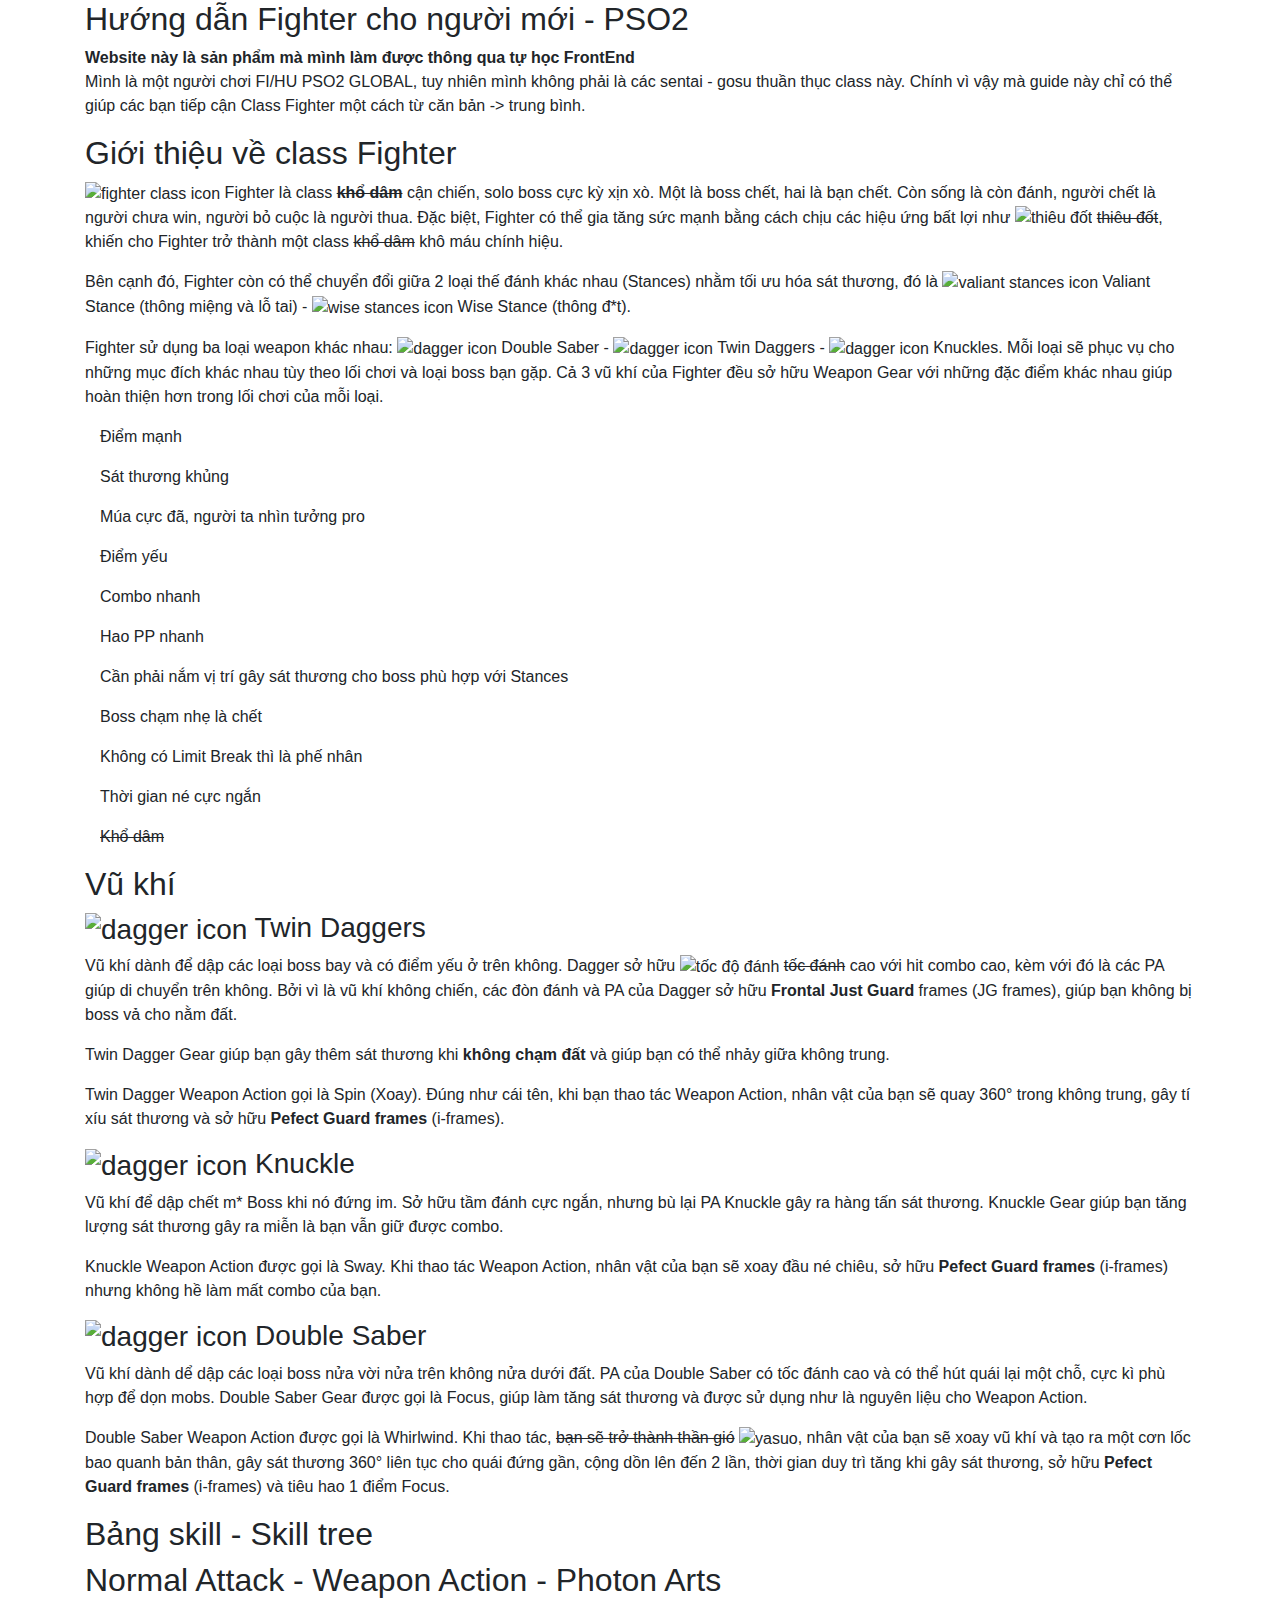
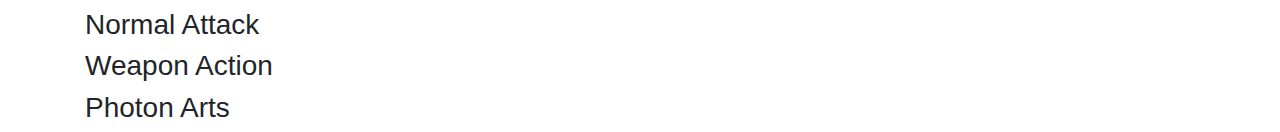
==== commit bb160c27: "update" ====
--- a/index.html
+++ b/index.html
@@ -5,7 +5,7 @@
     <meta name="viewport" content="width=device-width, initial-scale=1.0">
     <title>Hướng dẫn Fighter cho người mới chơi</title>
     <link rel="stylesheet" href="/css/bootstrap.min.css">
-    <link rel="stylesheet" href="/css/css.css">
+    <link rel="stylesheet" href="/fighter-pso2/css/css.css">
     <script src="/js/bootstrap.min.js"></script>
 </head>
 <body>
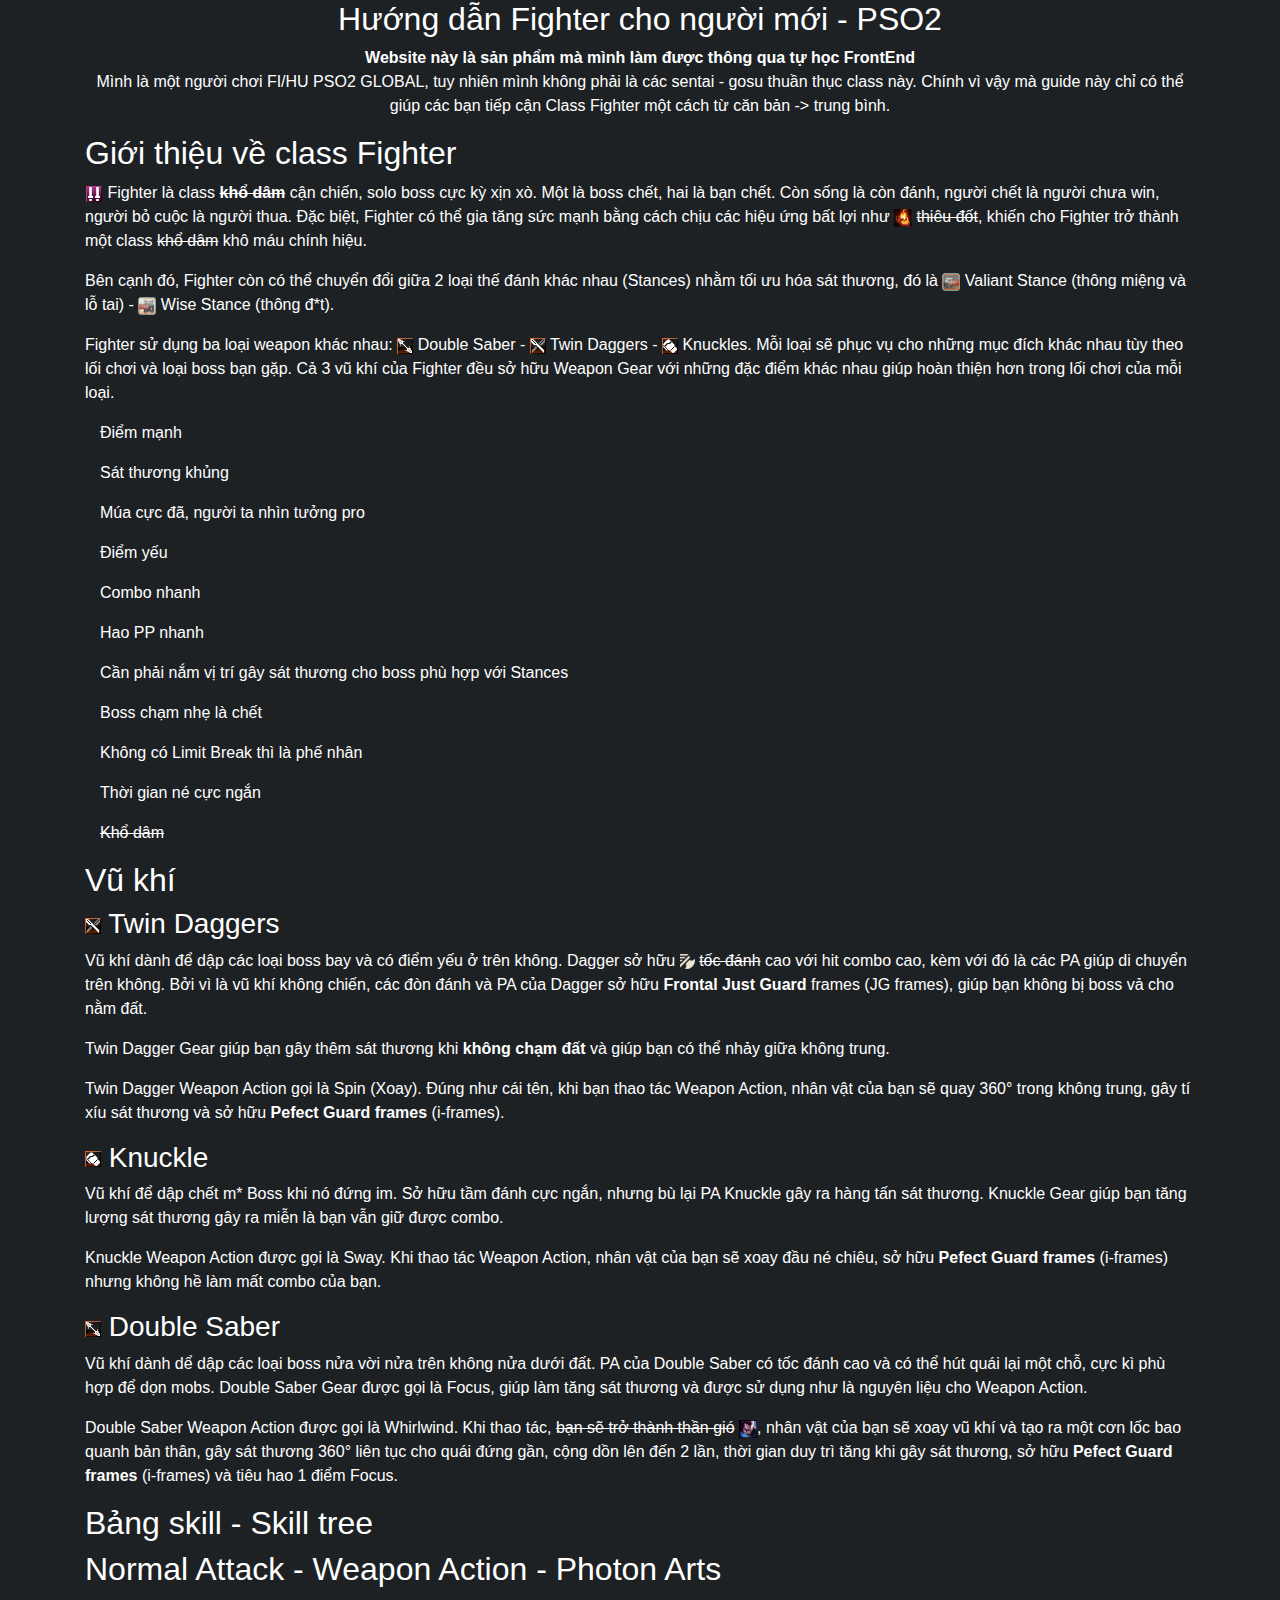
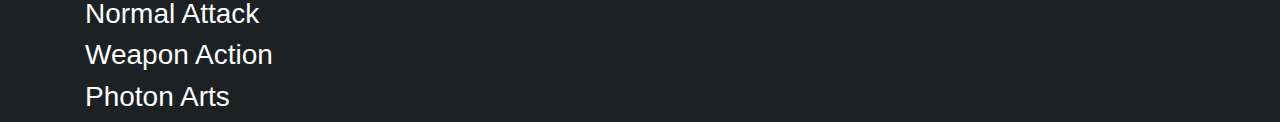
==== commit 1b0fae87: "update" ====
--- a/index.html
+++ b/index.html
@@ -5,7 +5,7 @@
     <meta name="viewport" content="width=device-width, initial-scale=1.0">
     <title>Hướng dẫn Fighter cho người mới chơi</title>
     <link rel="stylesheet" href="/css/bootstrap.min.css">
-    <link rel="stylesheet" href="/fighter-pso2/css/css.css">
+    <link rel="stylesheet" href="/css/css.css">
     <script src="/js/bootstrap.min.js"></script>
 </head>
 <body>
@@ -21,22 +21,22 @@
           <div class="col-sm-12">
             <h2>Giới thiệu về class Fighter</h2>
             <p>
-              <img src="/fighter-pso2/img/UIClassFiIcon.png" alt="fighter class icon"> Fighter  là class <del><b>khổ dâm</b></del> cận chiến, solo boss cực kỳ xịn xò. Một là boss chết, hai là bạn chết.
+              <img src="/img/UIClassFiIcon.png" alt="fighter class icon"> Fighter  là class <del><b>khổ dâm</b></del> cận chiến, solo boss cực kỳ xịn xò. Một là boss chết, hai là bạn chết.
               Còn sống là còn đánh, người chết là người chưa win, người bỏ cuộc là người thua. 
               Đặc biệt, Fighter có thể gia tăng sức mạnh bằng cách chịu các hiệu ứng bất lợi như 
-              <img src="/fighter-pso2/img/joke/thieu-dot.jpg" alt="thiêu đốt" class="icon"> <del>thiêu đốt</del>, 
+              <img src="/img/joke/thieu-dot.jpg" alt="thiêu đốt" class="icon"> <del>thiêu đốt</del>, 
               khiến cho Fighter trở thành một class <del>khổ dâm</del> khô máu chính hiệu.
             </p>
             <p>
                 Bên cạnh đó, Fighter còn có thể chuyển đổi giữa 2 loại thế đánh khác nhau (Stances) nhằm tối ưu hóa sát thương, 
-                đó là <img src="/fighter-pso2/img/skill/fighter/UIIconValiantStanceUp.png" alt="valiant stances icon" class="icon"> Valiant Stance (thông miệng và lỗ tai) -
-                <img src="/fighter-pso2/img/skill/fighter/UIIconWiseStance.png" alt="wise stances icon" class="icon"> Wise Stance (thông đ*t).
+                đó là <img src="/img/skill/fighter/UIIconValiantStanceUp.png" alt="valiant stances icon" class="icon"> Valiant Stance (thông miệng và lỗ tai) -
+                <img src="/img/skill/fighter/UIIconWiseStance.png" alt="wise stances icon" class="icon"> Wise Stance (thông đ*t).
             </p>
             <p>
                 Fighter sử dụng ba loại weapon khác nhau: 
-                <img src="/fighter-pso2/img/DoubleSaberSmall.png" alt="dagger icon"> Double Saber -
-                <img src="/fighter-pso2/img/DaggerSmall.png" alt="dagger icon"> Twin Daggers -
-                <img src="/fighter-pso2/img/KnucklesSmall.png" alt="dagger icon"> Knuckles. 
+                <img src="/img/DoubleSaberSmall.png" alt="dagger icon"> Double Saber -
+                <img src="/img/DaggerSmall.png" alt="dagger icon"> Twin Daggers -
+                <img src="/img/KnucklesSmall.png" alt="dagger icon"> Knuckles. 
                 Mỗi loại sẽ phục vụ cho những mục đích khác nhau tùy theo lối chơi và loại boss bạn gặp. 
                 Cả 3 vũ khí của Fighter đều sở hữu Weapon Gear với những đặc điểm khác nhau giúp hoàn thiện hơn trong lối chơi của mỗi loại.
             </p>
@@ -58,29 +58,29 @@
           </div>
           <div class="col-sm-12">
               <h2>Vũ khí</h2>
-              <h3><img src="/fighter-pso2/img/DaggerSmall.png" alt="dagger icon"> Twin Daggers</h3>
+              <h3><img src="/img/DaggerSmall.png" alt="dagger icon"> Twin Daggers</h3>
               <p>
-                Vũ khí dành để dập các loại boss bay và có điểm yếu ở trên không. Dagger sở hữu <img src="/fighter-pso2/img/joke/Attack_speed_icon.png" alt="tốc độ đánh"> <del>tốc đánh</del> 
+                Vũ khí dành để dập các loại boss bay và có điểm yếu ở trên không. Dagger sở hữu <img src="/img/joke/Attack_speed_icon.png" alt="tốc độ đánh"> <del>tốc đánh</del> 
                 cao với hit combo cao, kèm với đó là các PA giúp di chuyển trên không. Bởi vì là vũ khí không chiến, các đòn đánh và PA của Dagger sở hữu <b>Frontal Just Guard</b> frames (JG frames), 
                 giúp bạn không bị boss vả cho nằm đất.
               </p>
               <p>Twin Dagger Gear giúp bạn gây thêm sát thương khi <b>không chạm đất</b> và giúp bạn có thể nhảy giữa không trung.</p>
               <p>
                 Twin Dagger Weapon Action gọi là Spin (Xoay). Đúng như cái tên, khi bạn thao tác Weapon Action, nhân vật của bạn sẽ quay 360° trong không trung, gây tí xíu sát thương và sở hữu <b>Pefect Guard frames</b> (i-frames).
-              <h3><img src="/fighter-pso2/img/KnucklesSmall.png" alt="dagger icon"> Knuckle</h3>
+              <h3><img src="/img/KnucklesSmall.png" alt="dagger icon"> Knuckle</h3>
               <p>
                 Vũ khí để dập chết m* Boss khi nó đứng im. Sở hữu tầm đánh cực ngắn, nhưng bù lại PA Knuckle gây ra hàng tấn sát thương. Knuckle Gear giúp bạn tăng lượng sát thương gây ra miễn là bạn vẫn giữ được combo.
               </p>
               <p>
                 Knuckle Weapon Action được gọi là Sway. Khi thao tác Weapon Action, nhân vật của bạn sẽ xoay đầu né chiêu, sở hữu <b>Pefect Guard frames</b> (i-frames) nhưng không hề làm mất combo của bạn.
               </p>
-              <h3><img src="/fighter-pso2/img/DoubleSaberSmall.png" alt="dagger icon"> Double Saber</h3>
+              <h3><img src="/img/DoubleSaberSmall.png" alt="dagger icon"> Double Saber</h3>
               <p>
                 Vũ khí dành dể dập các loại boss nửa vời nửa trên không nửa dưới đất. PA của Double Saber có tốc đánh cao và có thể hút quái lại một chỗ, cực kì phù hợp để dọn mobs. Double Saber Gear được gọi là Focus, giúp làm tăng sát thương 
                 và được sử dụng như là nguyên liệu cho Weapon Action.
               </p>
               <p>
-                Double Saber Weapon Action được gọi là Whirlwind. Khi thao tác, <del>bạn sẽ trở thành thần gió</del> <img src="/fighter-pso2/img/joke/yasuo.jpg" alt="yasuo" class="icon">, 
+                Double Saber Weapon Action được gọi là Whirlwind. Khi thao tác, <del>bạn sẽ trở thành thần gió</del> <img src="/img/joke/yasuo.jpg" alt="yasuo" class="icon">, 
                 nhân vật của bạn sẽ xoay vũ khí và tạo ra một cơn lốc bao quanh bản thân, gây sát thương 360° liên tục cho quái đứng gần, cộng dồn lên đến 2 lần, thời gian duy trì tăng khi gây sát thương, sở hữu <b>Pefect Guard frames</b> (i-frames) và tiêu hao 1 điểm Focus.
               </p>
               <h2>Bảng skill - Skill tree</h2>
--- a/css/css.css
+++ b/css/css.css
@@ -0,0 +1,22 @@
+.center{
+    text-align: center;
+}
+body{
+    background-color: #1d2124;
+}
+h1,h2,h3,h4,h5,h6,p,b,a,table,tr,td,th,ul,li,ol{
+    color: white;
+}
+.icon{
+    width: 18px;
+    height: 18px;
+}
+a{
+    font-weight: 700;
+    color: red;
+    text-decoration: underline;
+}
+.tieude{
+    font-weight: 700;
+    font-size: 25px;
+}